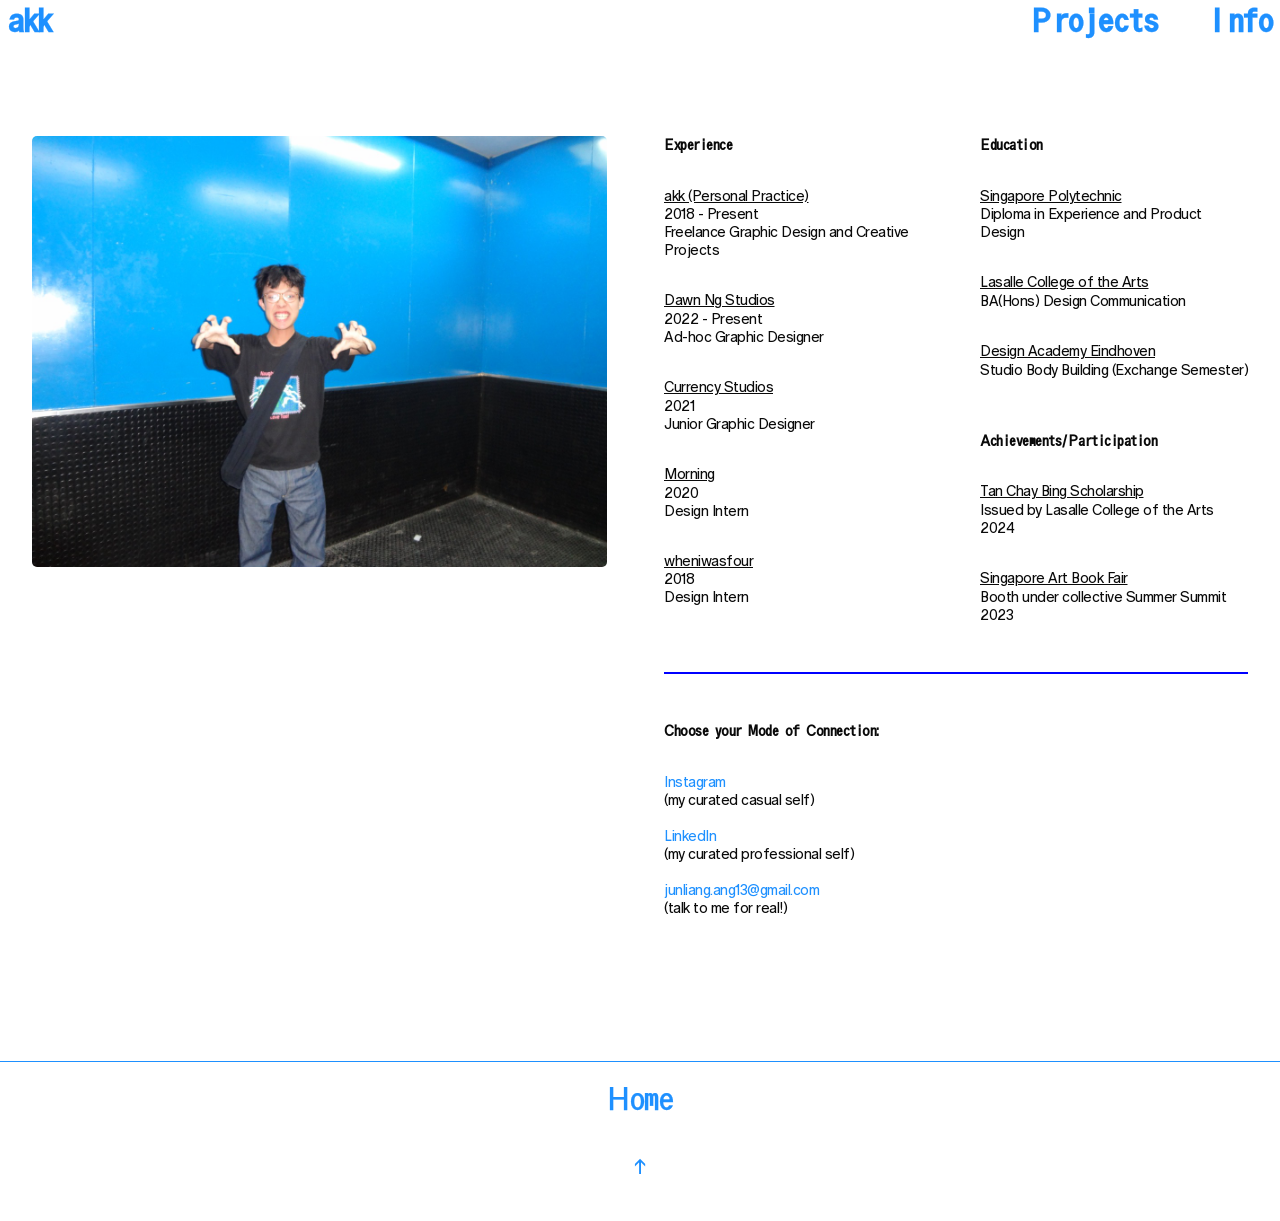
==== about/index.html @ 40b9207d "commit" ====
<!DOCTYPE html>
<html lang="en">

<head>
  <title>akk.world - info</title>

  <!-- Meta information, for machines to read, SEO. @see ref-0  -->
  <meta charset="utf-8" />
  <meta name="description" content="" />
  <meta name="Author" content="" />
  <meta name="keywords" content="" />
  <meta name="viewport" content="width=device-width, initial-scale=1, viewport-fit=cover" />
  <link rel="icon" type="image/svg+xml" href="/assets/images/crystalball.png" />

  <!-- Load StyleSheets -->
  <link rel="stylesheet" type="text/css" href="../css/styles.css" />
</head>

<body>
  <!-- header section, menu and title. @see ref-1 -->
  <header>
    <nav class="main__nav-bar">
      <ul class="main__nav-title">
        <li><a href="/">akk</a></li>
      </ul>
      <ul class="main__nav-list">
        <li class="main__nav-item"><a href="../projects.html">Projects</a></li>
        <li class="main__nav-item"><a href="/about">Info</a></li>
        <li class="main__nav-about">
          <p>

            <a href="https://www.instagram.com/a.ngkukueh/">Instagram</a><br><br>
            <a href="https://www.linkedin.com/in/angkukueh/">LinkedIn</a><br><br>
            akk.world 🌐
          </p>
        </li>
      </ul>
      <div class="main__nav-ham">
        <span class="main__nav-ham-bar"></span>
        <span class="main__nav-ham-bar"></span>
      </div>
    </nav>
  </header>

  <!-- main section, all your content. @see ref-2 -->
  <main class="fade-in">

    <article>
      <section class="width__xl margin__auto">
        <div class="row type__content padding__y-xl">
          <div class="column">
            <div class="row">
              <img style="max-width:575px;" src="../assets/images/portrait.jpg" alt="akk">
            </div>
          </div>
          <div class="column">
            <div class="row padding__bottom-l">
              <div class="column">
                <h3>Experience
                </h3>
                <p><u>akk (Personal Practice)</u><br>2018 - Present<br>Freelance Graphic Design and Creative Projects
                </p>
                <p><u>Dawn Ng Studios</u><br>2022 - Present<br>Ad-hoc Graphic Designer</p>
                <p><u>Currency Studios</u><br>2021<br>Junior Graphic Designer</p>
                <p><u>Morning</u><br>2020<br>Design Intern</p>
                <p><u>wheniwasfour</u><br>2018<br>Design Intern</p>





              </div>
              <div class="column">
                <h3>Education
                </h3>
                <p><u>Singapore Polytechnic</u><br>Diploma in Experience and Product Design</p>

                <p><u>Lasalle College of the Arts</u><br>BA(Hons) Design Communication</p>

                <p><u>Design Academy Eindhoven</u><br>Studio Body Building (Exchange Semester)</p>
                <br>
                <h3>Achievements/Participation
                </h3>
                <p>
                  <u>Tan Chay Bing Scholarship</u><br> Issued by Lasalle College of the Arts<br>2024
                </p>

                <p><u>Singapore Art Book Fair</u><br>Booth under collective Summer Summit<br>2023</p>
              </div>
            </div>
            <hr>
            <div class="row  padding__top-l">

              <div class="column">
                <h3>Choose your Mode of Connection:</h3>
                <p><a href="https://www.instagram.com/a.ngkukueh/" target="_blank">Instagram</a><br>(my curated casual
                  self)<br><br>
                  <a href="https://www.linkedin.com/in/angkukueh/" target="_blank">LinkedIn</a><br>(my curated
                  professional self)<br><br>
                  <a href="mailto:junliang.ang13@gmail.com">junliang.ang13@gmail.com</a><br>(talk to me for real!)
                </p>
              </div>
            </div>
          </div>
        </div>
      </section>
    </article>
  </main>

  <footer>
    <div class="prev__next">
      <ul>
        <li><a href="../index.html">Home</a></li>
      </ul>
    </div>
    <div class="scroll__top"><a href="javascript:scrollToTop();">↑</a></div>
  </footer>


  <div id="lightbox"></div>
  <script src="../js/main.js"></script>
</body>

</html>
---- css/styles.css ----
/* **********************************************************
 * add custom styles after imports below
 * ********************************************************** */

@import "default.css";
@import "layout.css";
@import "menu.css";
@import "queries.css";

/* **********************************************************
 * to import a font, use the @import option, you can find
 * lots of font options at fonts.google.com for example.
 * ********************************************************** */

 @import url(https://db.onlinewebfonts.com/c/4c4a87973ef80fc72049e01b9085fadc?family=ABC+Diatype);

 @import url(https://db.onlinewebfonts.com/c/fbee28f49e99c472f1f569c6ddc24ebe?family=ABC+Diatype+Mono); 
 

 @font-face {
    font-family: "myfont";
    src: url("../assets/font/ABCDiatypeVariable.woff") format('woff');
    /* font-weight: bold; */
  }
 @font-face {
    font-family: "ABC Diatype Semi-Mono";
    src: url("../assets/font/ABCDiatypeSemi-MonoVariable.woff") format('woff');
    /* font-weight: bold; */
  }
 @font-face {
    font-family: "ABC Oracle";
    src: url("../assets/font/ABCOracleVariable-Trial.woff") format('woff');
    /* font-weight: bold; */
  }
 @font-face {
    font-family: "ABC Oracle Triple";
    src: url("../assets/font/ABCOracleTripleVariable-Trial.woff") format('woff');
    /* font-weight: bold; */
  }


html {
    font-family: 'ABC Oracle', sans-serif;
}



/* **********************************************************
 * Customizing
 *
 * changes to default settings like colors, typography,
 * spacing can be made in default.css
 *
 * other custom settings, start below
 *
 * ********************************************************** */

* {
    line-height: 130%;
    font-weight: 200;
    letter-spacing: -0.5px;
    /* text-shadow:0.5px 0.5px 5px, 0.5px 0.5px 5px; */

    
}

/* @media (orientation: portrait) {
    * {
        font-size: 16px;
    }
} */
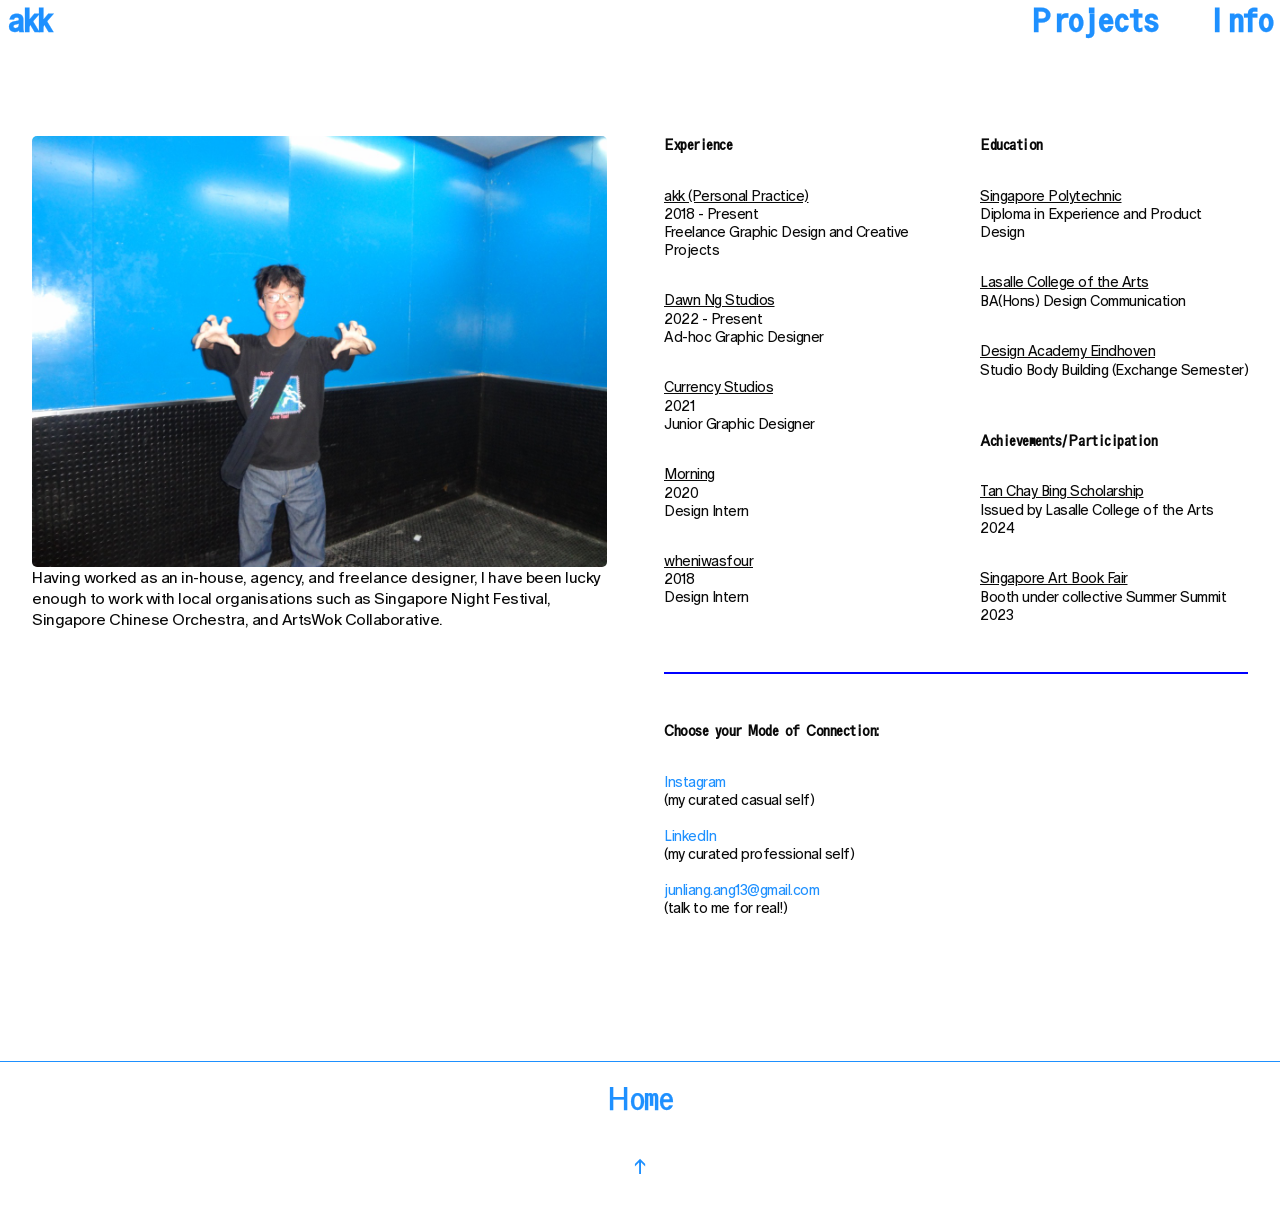
==== commit 5edbc68c: "commit" ====
--- a/about/index.html
+++ b/about/index.html
@@ -52,6 +52,9 @@
             <div class="row">
               <img style="max-width:575px;" src="../assets/images/portrait.jpg" alt="akk">
             </div>
+            <div class="row">
+             Having worked as an in-house, agency, and freelance designer, I have been lucky enough to work with local organisations such as Singapore Night Festival, Singapore Chinese Orchestra, and ArtsWok Collaborative.
+            </div>
           </div>
           <div class="column">
             <div class="row padding__bottom-l">
@@ -64,12 +67,9 @@
                 <p><u>Currency Studios</u><br>2021<br>Junior Graphic Designer</p>
                 <p><u>Morning</u><br>2020<br>Design Intern</p>
                 <p><u>wheniwasfour</u><br>2018<br>Design Intern</p>
+              </div>
 
-
-
-
-
-              </div>
+            
               <div class="column">
                 <h3>Education
                 </h3>
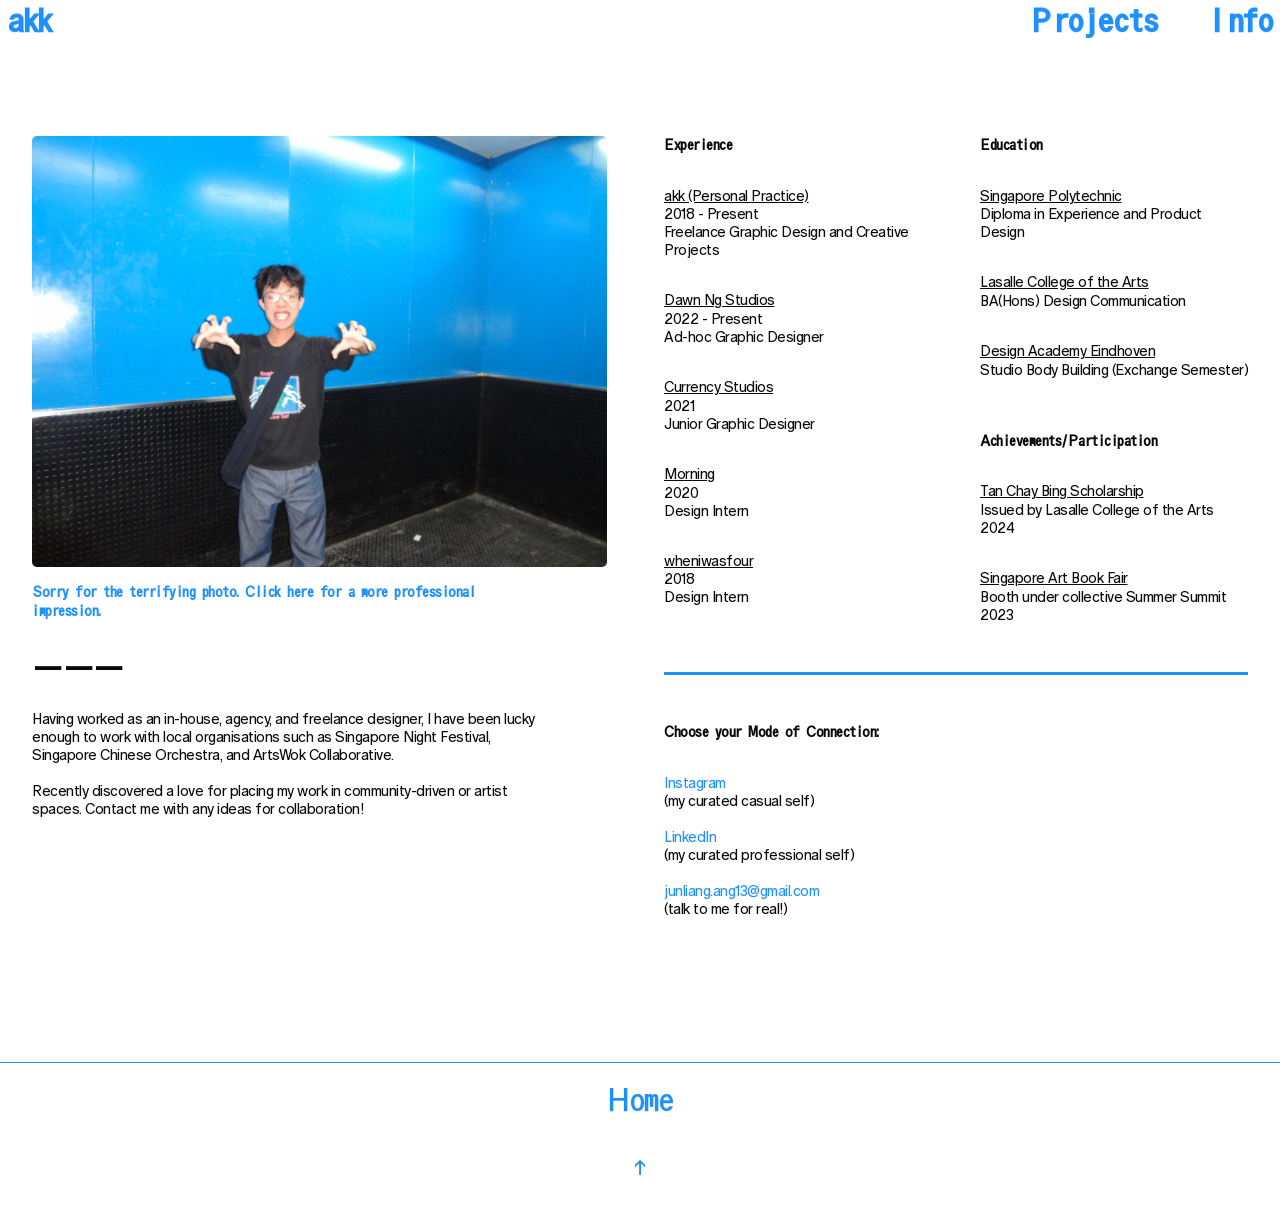
==== commit a5b35628: "commit" ====
--- a/about/index.html
+++ b/about/index.html
@@ -15,6 +15,14 @@
   <!-- Load StyleSheets -->
   <link rel="stylesheet" type="text/css" href="../css/styles.css" />
 </head>
+
+<script>
+  document.addEventListener('DOMContentLoaded', function () {
+    document.getElementById('change-portrait').addEventListener('click', function () {
+      document.getElementById('portrait-img').src = '../assets/images/portrait-2.jpg';
+    });
+  });
+</script>
 
 <body>
   <!-- header section, menu and title. @see ref-1 -->
@@ -50,10 +58,19 @@
         <div class="row type__content padding__y-xl">
           <div class="column">
             <div class="row">
-              <img style="max-width:575px;" src="../assets/images/portrait.jpg" alt="akk">
+              <img id="portrait-img" style="max-width:575px;" src="../assets/images/portrait.jpg" alt="akk">
             </div>
-            <div class="row">
-             Having worked as an in-house, agency, and freelance designer, I have been lucky enough to work with local organisations such as Singapore Night Festival, Singapore Chinese Orchestra, and ArtsWok Collaborative.
+            <div class="row small-gap padding__top-s width__xs">
+              <h3 style="color: var(--color-7); margin-bottom:var(--spacing-s);" id="change-portrait">Sorry for the terrifying photo. Click here for a
+                more professional impression.</h3>
+              <h2 style="margin-bottom:var(--spacing-s);">———</h2>
+              <p>
+                Having worked as an in-house, agency, and freelance designer, I have been lucky enough to work with
+                local
+                organisations such as Singapore Night Festival, Singapore Chinese Orchestra, and ArtsWok
+                Collaborative.<br><br>Recently discovered a love for placing my work in community-driven or artist
+                spaces. Contact me with any ideas for collaboration!
+              </p>
             </div>
           </div>
           <div class="column">
@@ -69,7 +86,7 @@
                 <p><u>wheniwasfour</u><br>2018<br>Design Intern</p>
               </div>
 
-            
+
               <div class="column">
                 <h3>Education
                 </h3>
@@ -88,7 +105,7 @@
                 <p><u>Singapore Art Book Fair</u><br>Booth under collective Summer Summit<br>2023</p>
               </div>
             </div>
-            <hr>
+   <hr>
             <div class="row  padding__top-l">
 
               <div class="column">
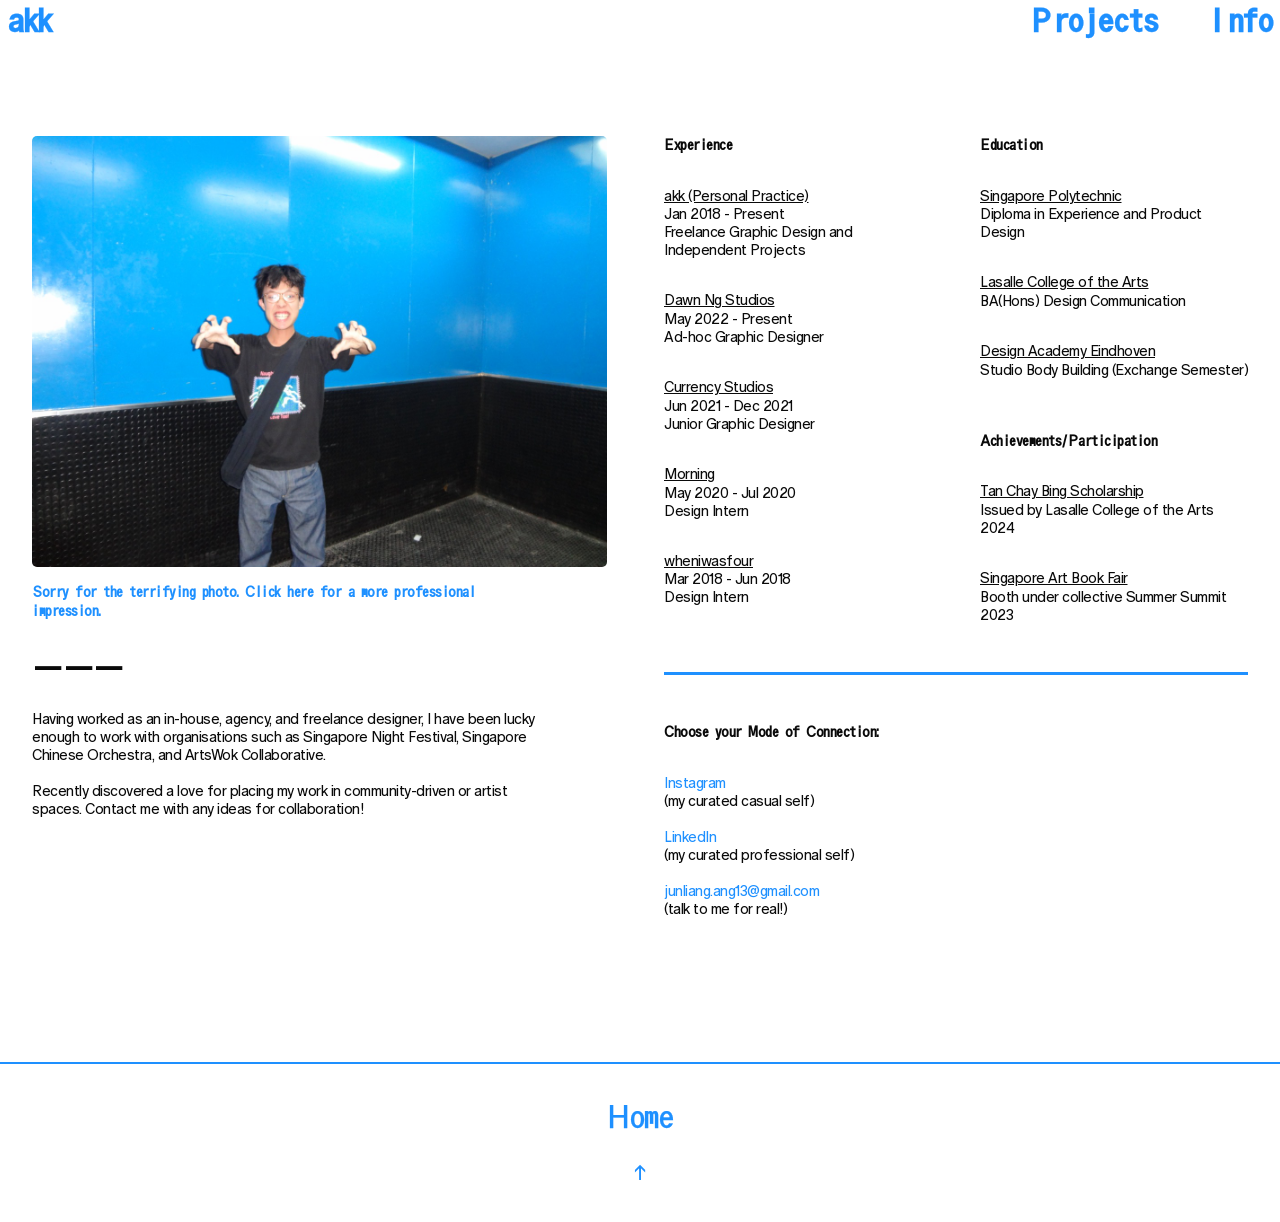
==== commit cfde3f54: "commit" ====
--- a/about/index.html
+++ b/about/index.html
@@ -61,12 +61,12 @@
               <img id="portrait-img" style="max-width:575px;" src="../assets/images/portrait.jpg" alt="akk">
             </div>
             <div class="row small-gap padding__top-s width__xs">
-              <h3 style="color: var(--color-7); margin-bottom:var(--spacing-s);" id="change-portrait">Sorry for the terrifying photo. Click here for a
+              <h3 style="color: var(--color-7); margin-bottom:var(--spacing-s);" id="change-portrait">Sorry for the
+                terrifying photo. Click here for a
                 more professional impression.</h3>
               <h2 style="margin-bottom:var(--spacing-s);">———</h2>
               <p>
                 Having worked as an in-house, agency, and freelance designer, I have been lucky enough to work with
-                local
                 organisations such as Singapore Night Festival, Singapore Chinese Orchestra, and ArtsWok
                 Collaborative.<br><br>Recently discovered a love for placing my work in community-driven or artist
                 spaces. Contact me with any ideas for collaboration!
@@ -78,12 +78,13 @@
               <div class="column">
                 <h3>Experience
                 </h3>
-                <p><u>akk (Personal Practice)</u><br>2018 - Present<br>Freelance Graphic Design and Creative Projects
+                <p><u>akk (Personal Practice)</u><br>Jan 2018 - Present<br>Freelance Graphic Design and Independent
+                  Projects
                 </p>
-                <p><u>Dawn Ng Studios</u><br>2022 - Present<br>Ad-hoc Graphic Designer</p>
-                <p><u>Currency Studios</u><br>2021<br>Junior Graphic Designer</p>
-                <p><u>Morning</u><br>2020<br>Design Intern</p>
-                <p><u>wheniwasfour</u><br>2018<br>Design Intern</p>
+                <p><u>Dawn Ng Studios</u><br>May 2022 - Present<br>Ad-hoc Graphic Designer</p>
+                <p><u>Currency Studios</u><br>Jun 2021 - Dec 2021<br>Junior Graphic Designer</p>
+                <p><u>Morning</u><br>May 2020 - Jul 2020<br>Design Intern</p>
+                <p><u>wheniwasfour</u><br>Mar 2018 - Jun 2018<br>Design Intern</p>
               </div>
 
 
@@ -105,7 +106,7 @@
                 <p><u>Singapore Art Book Fair</u><br>Booth under collective Summer Summit<br>2023</p>
               </div>
             </div>
-   <hr>
+            <hr>
             <div class="row  padding__top-l">
 
               <div class="column">
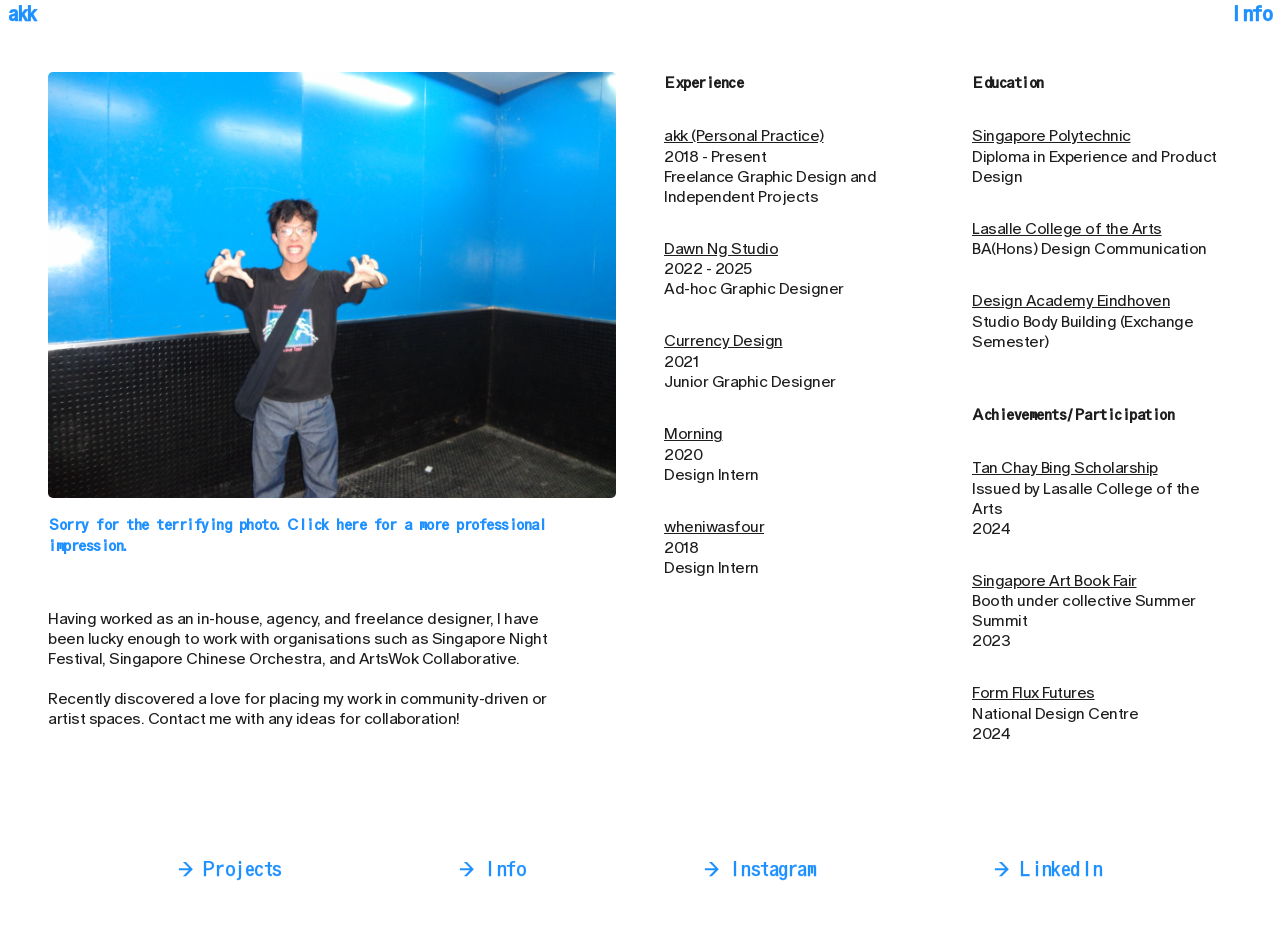
==== commit 924d3945: "commit" ====
--- a/about/index.html
+++ b/about/index.html
@@ -2,7 +2,7 @@
 <html lang="en">
 
 <head>
-  <title>akk.world - info</title>
+  <title>akk</title>
 
   <!-- Meta information, for machines to read, SEO. @see ref-0  -->
   <meta charset="utf-8" />
@@ -32,7 +32,7 @@
         <li><a href="/">akk</a></li>
       </ul>
       <ul class="main__nav-list">
-        <li class="main__nav-item"><a href="../projects.html">Projects</a></li>
+        <!-- <li class="main__nav-item"><a href="../projects.html">Projects</a></li> -->
         <li class="main__nav-item"><a href="/about">Info</a></li>
         <li class="main__nav-about">
           <p>
@@ -54,8 +54,38 @@
   <main class="fade-in">
 
     <article>
-      <section class="width__xl margin__auto">
-        <div class="row type__content padding__y-xl">
+      <section class="padding__x-l margin__auto">
+        <!-- <div class="row type__content center__type">
+          <section>
+            <div class="column">
+              <img id="hover-img" src="" alt="" />
+            </div>
+            <div style="height:100vh;" class="row center__type padding__top-l padding__bottom-xl padding__x-m">
+              <h1>His approach to art direction seeks to use
+                design
+                as
+                a tool to find poetry within whatever project he
+                lands in, whether its in <a href="../projects/work/bad-artist.html" class="hover-link"
+                  data-img="../assets/images/bad-artist/badartist-gif-2.gif" target="_blank">food</a>,
+                <a href="../projects/work/horizon.html" class="hover-link"
+                  data-img="../assets/images/horizon/horizon-gif-2.gif" target="_blank">print</a> or <a
+                  href="../projects/work/tiabc.html" class="hover-link" data-img="../assets/images/tiabc/tiabc-gif.gif"
+                  target="_blank">artist projects</a>. In his
+                personal practice, he likes
+                to find bizarre
+                ways to experiment with personal subjects of interest — essentially using design as a tool for
+                sense-making
+                and mental gymnastics. This has included <a href="../projects/play/man-eat-man-deli.html"
+                  class="hover-link" data-img="../assets/images/man-eat-man-deli/deli-gif-2.gif">zine
+                  about cannibalism</a>, a illustrative print about rats, and even a<a
+                  href="https://magicinthemachine-cpj.netlify.app/" target="_blank" class="hover-link"
+                  data-img="../assets/images/magic-in-the-machine/magic-gif.gif"> wizard of technology.
+                </a>
+              </h1>
+            </div>
+          </section>
+        </div> -->
+        <div class="row margin__auto padding__top-m">
           <div class="column">
             <div class="row">
               <img id="portrait-img" style="max-width:575px;" src="../assets/images/portrait.jpg" alt="akk">
@@ -64,7 +94,7 @@
               <h3 style="color: var(--color-7); margin-bottom:var(--spacing-s);" id="change-portrait">Sorry for the
                 terrifying photo. Click here for a
                 more professional impression.</h3>
-              <h2 style="margin-bottom:var(--spacing-s);">———</h2>
+              <br>
               <p>
                 Having worked as an in-house, agency, and freelance designer, I have been lucky enough to work with
                 organisations such as Singapore Night Festival, Singapore Chinese Orchestra, and ArtsWok
@@ -78,13 +108,13 @@
               <div class="column">
                 <h3>Experience
                 </h3>
-                <p><u>akk (Personal Practice)</u><br>Jan 2018 - Present<br>Freelance Graphic Design and Independent
+                <p><u>akk (Personal Practice)</u><br>2018 - Present<br>Freelance Graphic Design and Independent
                   Projects
                 </p>
-                <p><u>Dawn Ng Studios</u><br>May 2022 - Present<br>Ad-hoc Graphic Designer</p>
-                <p><u>Currency Studios</u><br>Jun 2021 - Dec 2021<br>Junior Graphic Designer</p>
-                <p><u>Morning</u><br>May 2020 - Jul 2020<br>Design Intern</p>
-                <p><u>wheniwasfour</u><br>Mar 2018 - Jun 2018<br>Design Intern</p>
+                <p><u>Dawn Ng Studio</u><br>2022 - 2025<br>Ad-hoc Graphic Designer</p>
+                <p><u>Currency Design</u><br>2021<br>Junior Graphic Designer</p>
+                <p><u>Morning</u><br>2020<br>Design Intern</p>
+                <p><u>wheniwasfour</u><br>2018<br>Design Intern</p>
               </div>
 
 
@@ -104,21 +134,19 @@
                 </p>
 
                 <p><u>Singapore Art Book Fair</u><br>Booth under collective Summer Summit<br>2023</p>
+                <p><u>Form Flux Futures</u><br>National Design Centre<br>2024</p>
               </div>
             </div>
-            <hr>
+            <!-- <hr>
             <div class="row  padding__top-l">
 
               <div class="column">
-                <h3>Choose your Mode of Connection:</h3>
-                <p><a href="https://www.instagram.com/a.ngkukueh/" target="_blank">Instagram</a><br>(my curated casual
-                  self)<br><br>
-                  <a href="https://www.linkedin.com/in/angkukueh/" target="_blank">LinkedIn</a><br>(my curated
-                  professional self)<br><br>
-                  <a href="mailto:junliang.ang13@gmail.com">junliang.ang13@gmail.com</a><br>(talk to me for real!)
+                <p><a href="https://www.instagram.com/a.ngkukueh/" target="_blank">Instagram</a><br>
+                  <a href="https://www.linkedin.com/in/angkukueh/" target="_blank">LinkedIn</a><br>
+                  <a href="mailto:junliang.ang13@gmail.com">junliang.ang13@gmail.com</a>
                 </p>
               </div>
-            </div>
+            </div> -->
           </div>
         </div>
       </section>
@@ -128,10 +156,14 @@
   <footer>
     <div class="prev__next">
       <ul>
-        <li><a href="../index.html">Home</a></li>
+        <li><a href="../index.html">→ Projects</a></li>
+        <li> <a href="/about">→ Info</a></li>
+        <li><a href="https://www.instagram.com/a.ngkukueh/">→ Instagram</a></li>
+        <li> <a href="https://www.linkedin.com/in/angkukueh/">→ LinkedIn</a></li>
+
       </ul>
     </div>
-    <div class="scroll__top"><a href="javascript:scrollToTop();">↑</a></div>
+    <!-- <div class="scroll__top"><a href="javascript:scrollToTop();">↑</a></div> -->
   </footer>
 
 
--- a/css/styles.css
+++ b/css/styles.css
@@ -18,7 +18,7 @@
  
 
  @font-face {
-    font-family: "myfont";
+    font-family: "ABC Diatype Variable";
     src: url("../assets/font/ABCDiatypeVariable.woff") format('woff');
     /* font-weight: bold; */
   }
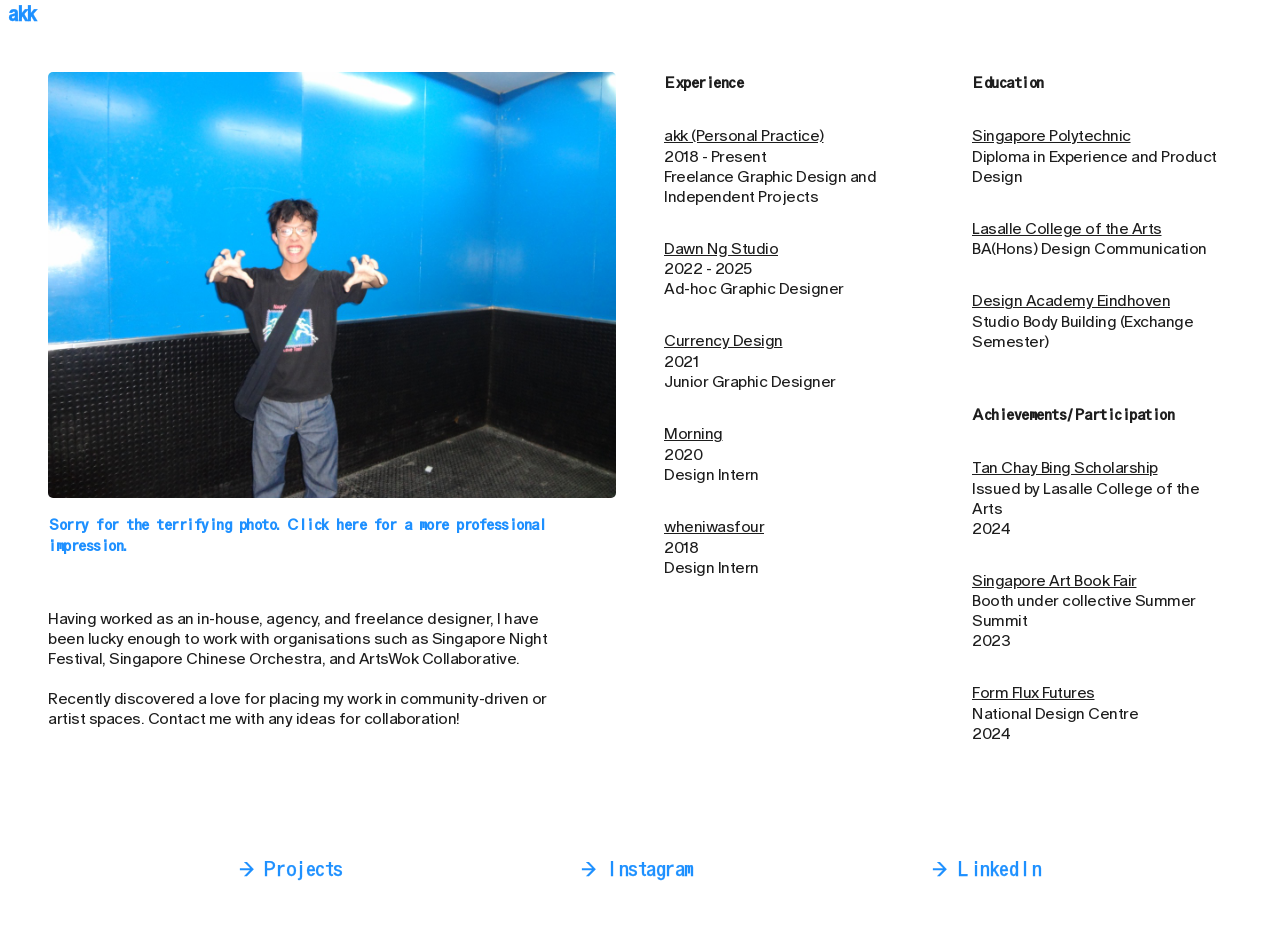
==== commit 6b1d4195: "commit" ====
--- a/about/index.html
+++ b/about/index.html
@@ -33,7 +33,7 @@
       </ul>
       <ul class="main__nav-list">
         <!-- <li class="main__nav-item"><a href="../projects.html">Projects</a></li> -->
-        <li class="main__nav-item"><a href="/about">Info</a></li>
+        <!-- <li class="main__nav-item"><a href="/about">Info</a></li> -->
         <li class="main__nav-about">
           <p>
 
@@ -43,10 +43,10 @@
           </p>
         </li>
       </ul>
-      <div class="main__nav-ham">
+      <!-- <div class="main__nav-ham">
         <span class="main__nav-ham-bar"></span>
         <span class="main__nav-ham-bar"></span>
-      </div>
+      </div> -->
     </nav>
   </header>
 
@@ -157,7 +157,7 @@
     <div class="prev__next">
       <ul>
         <li><a href="../index.html">→ Projects</a></li>
-        <li> <a href="/about">→ Info</a></li>
+        <!-- <li> <a href="/about">→ Info</a></li> -->
         <li><a href="https://www.instagram.com/a.ngkukueh/">→ Instagram</a></li>
         <li> <a href="https://www.linkedin.com/in/angkukueh/">→ LinkedIn</a></li>
 
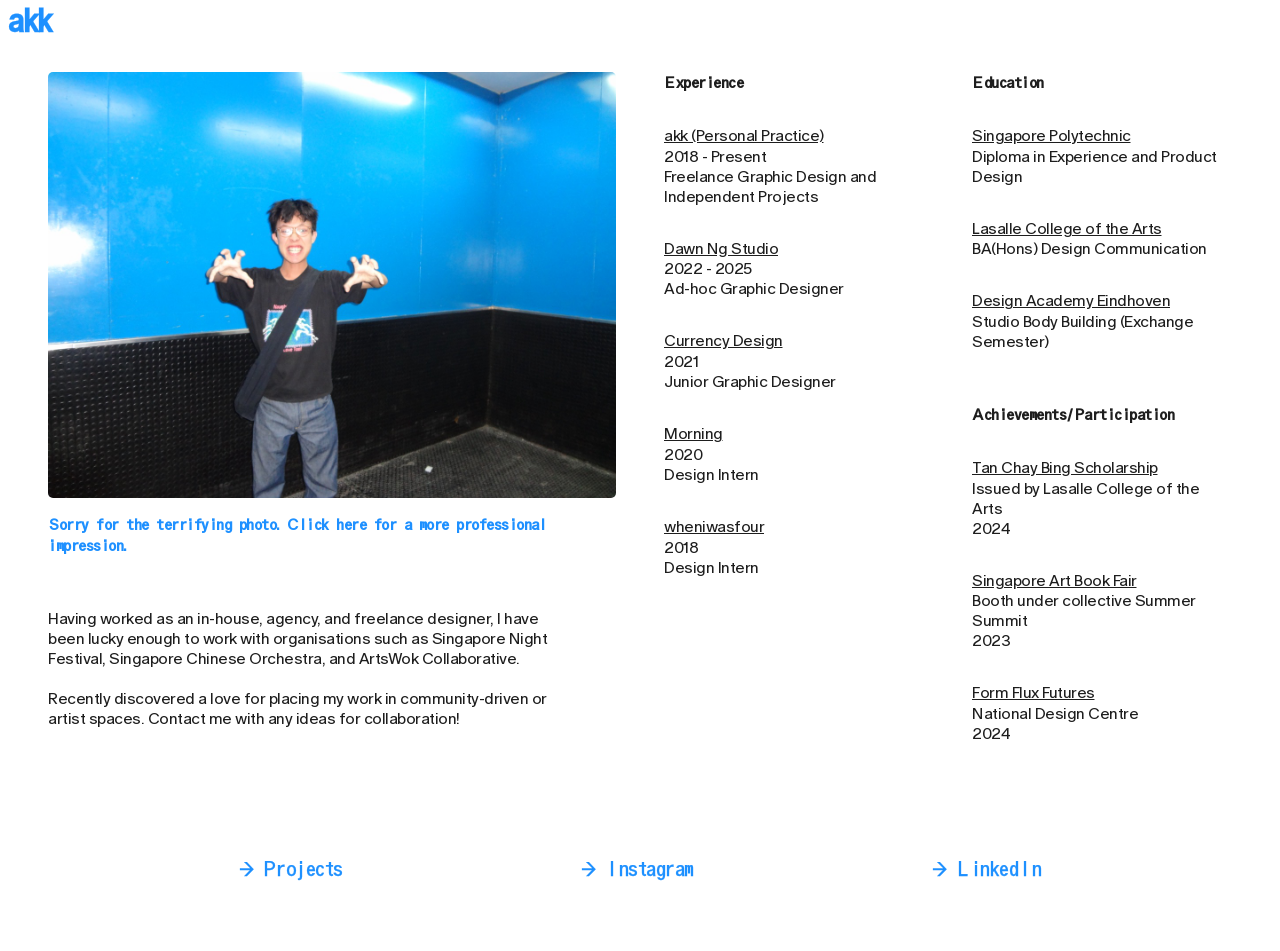
==== commit d00ca4e4: "commit" ====
--- a/about/index.html
+++ b/about/index.html
@@ -158,8 +158,8 @@
       <ul>
         <li><a href="../index.html">→ Projects</a></li>
         <!-- <li> <a href="/about">→ Info</a></li> -->
-        <li><a href="https://www.instagram.com/a.ngkukueh/">→ Instagram</a></li>
-        <li> <a href="https://www.linkedin.com/in/angkukueh/">→ LinkedIn</a></li>
+        <li><a href="https://www.instagram.com/a.ngkukueh/" target="_blank">→ Instagram</a></li>
+        <li> <a href="https://www.linkedin.com/in/angkukueh/" target="_blank">→ LinkedIn</a></li>
 
       </ul>
     </div>
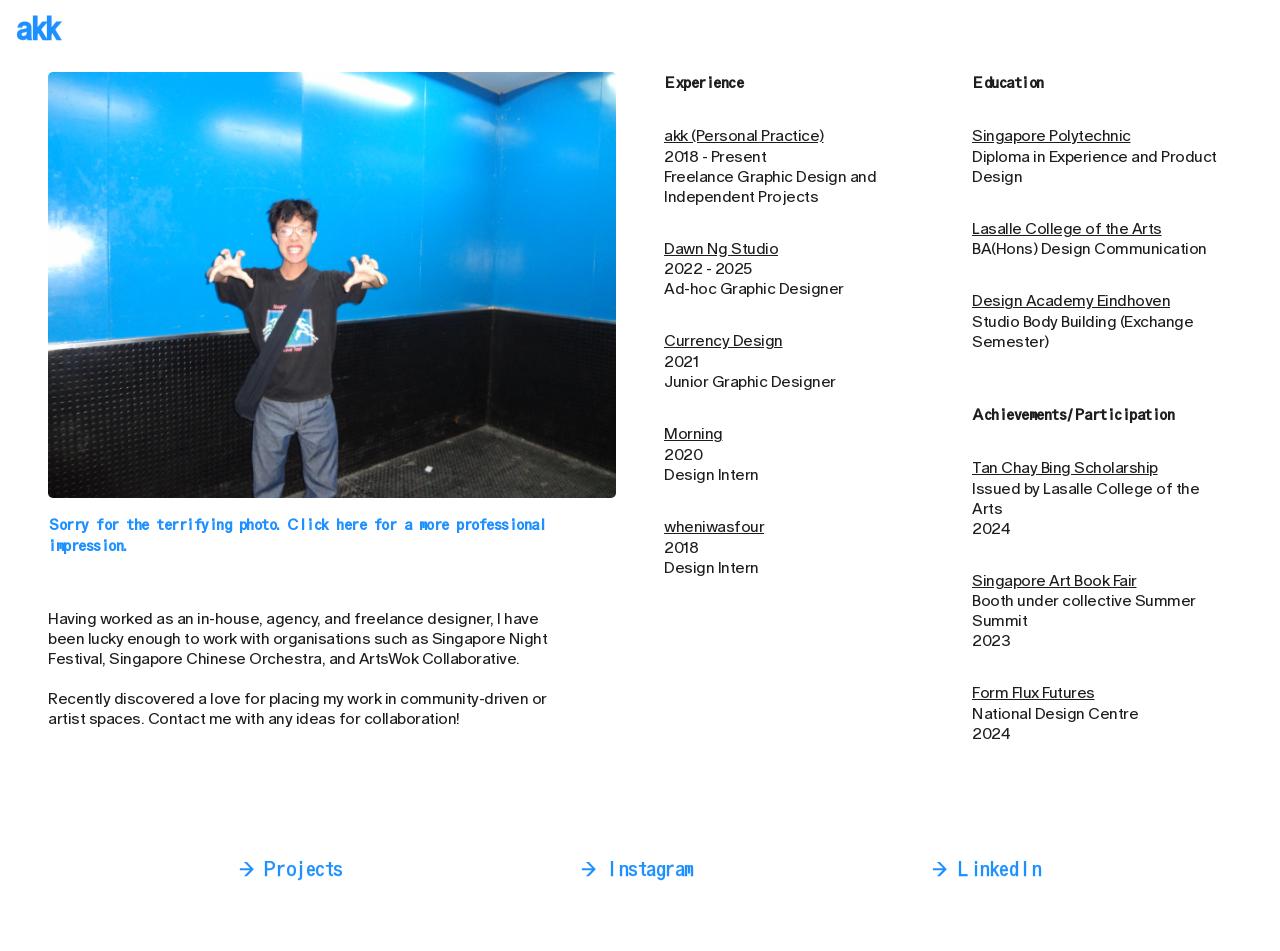
==== commit 7e4564f4: "commit" ====
--- a/about/index.html
+++ b/about/index.html
@@ -156,7 +156,7 @@
   <footer>
     <div class="prev__next">
       <ul>
-        <li><a href="../index.html">→ Projects</a></li>
+        <li><a href="../projects.html">→ Projects</a></li>
         <!-- <li> <a href="/about">→ Info</a></li> -->
         <li><a href="https://www.instagram.com/a.ngkukueh/" target="_blank">→ Instagram</a></li>
         <li> <a href="https://www.linkedin.com/in/angkukueh/" target="_blank">→ LinkedIn</a></li>
